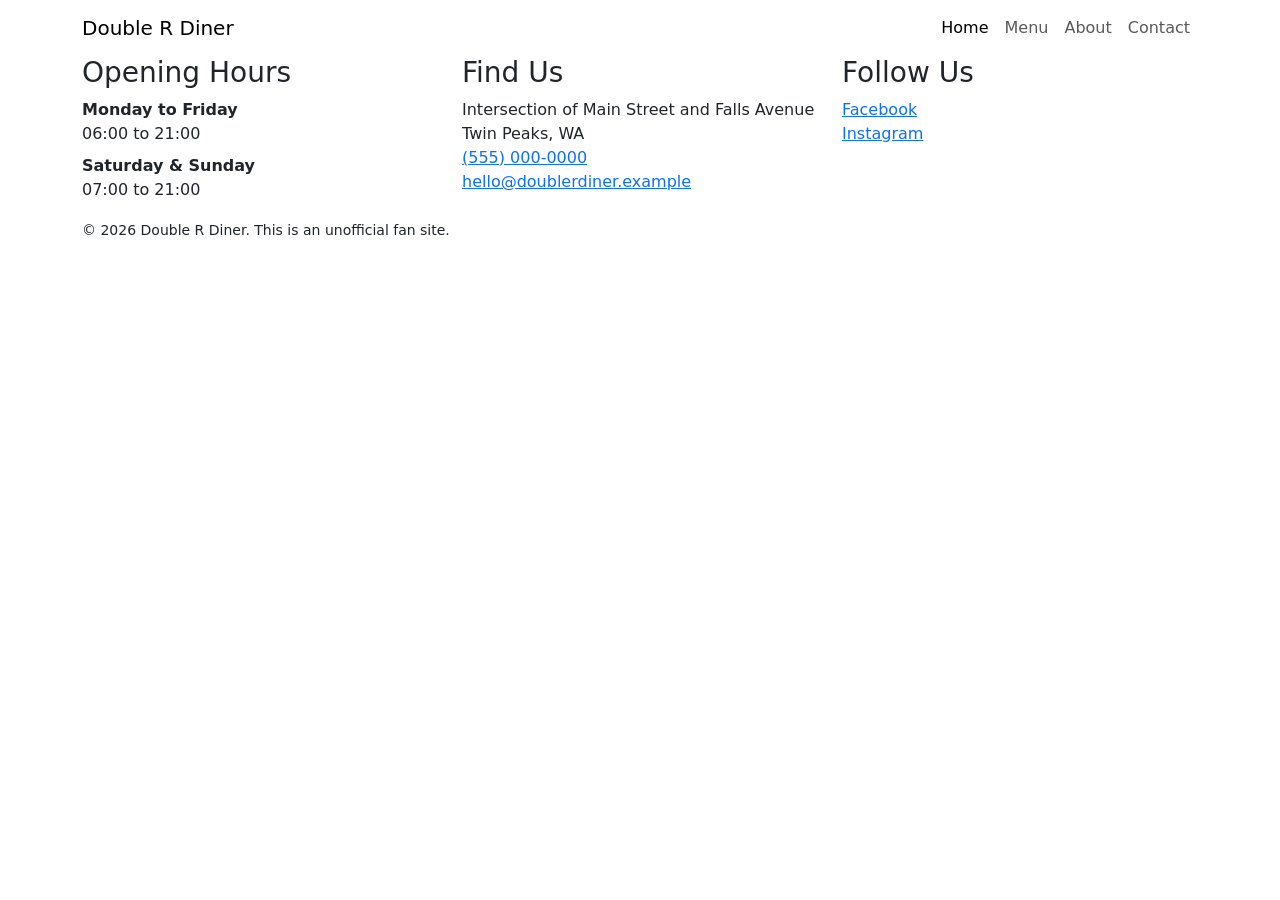
==== index.html @ a2e2c45d "Boilerplated index page with content from scratch pad" ====
<!DOCTYPE html>
<html lang="en">

    <head>
        <meta charset="utf-8">
        <meta name="viewport" content="width=device-width, initial-scale=1">
        <!-- CHANGE PER PAGE -->
        <meta name="description" content="The Double R Diner in Twin Peaks, WA. A damn fine cup of coffee!">

        <title>Double R Diner | A Damn Fine Cup of Coffee</title>

         <link rel="icon" type="image/x-icon" href="/assets/images/favicon.ico">

         <!-- bootstrap here, taken from getbootstrap.com -->
        <link href="https://cdn.jsdelivr.net/npm/bootstrap@5.3.8/dist/css/bootstrap.min.css" rel="stylesheet" integrity="sha384-sRIl4kxILFvY47J16cr9ZwB07vP4J8+LH7qKQnuqkuIAvNWLzeN8tE5YBujZqJLB" crossorigin="anonymous">
        
        <!-- external Google fonts here -->
        <link rel="preconnect" href="https://fonts.googleapis.com">
        <link rel="preconnect" href="https://fonts.gstatic.com" crossorigin>
        <link href="https://fonts.googleapis.com/css2?family=Alfa+Slab+One&family=Karla:ital,wght@0,200..800;1,200..800&display=swap" rel="stylesheet">

        <!-- Custom stylesheet here so it loads last to override bootstrap -->
         <link rel="stylesheet" href="/assets/css/style.css">
    </head>

    <!--
    *** This is header and main navigation; needs to be identical everywhere except changing which link has "active" and "aria-current". Both should be the same for the page it's on. ***
    -->
    <!-- This navbar structure was adapted from what is provided within the Bootstrap 5 documentation (https://getbootstrap.com/docs/5.3/components/navbar/); I removed dropdown, disabled link and search form, and changed links, IDs and alignment for this site. -->
    <header>
    <nav class="navbar navbar-expand-lg" aria-label="Main navigation">
        <div class="container">
        <a class="navbar-brand" href="index.html">Double R Diner</a>
        <button class="navbar-toggler" type="button" data-bs-toggle="collapse" data-bs-target="#mainNav" aria-controls="mainNav" aria-expanded="false" aria-label="Toggle navigation">
            <span class="navbar-toggler-icon"></span>
        </button>
        <div class="collapse navbar-collapse" id="mainNav">
            <ul class="navbar-nav ms-auto mb-2 mb-lg-0">
            <li class="nav-item">
                <a class="nav-link active" aria-current="page" href="index.html">Home</a>
            </li>
            <li class="nav-item">
                <a class="nav-link" href="menu.html">Menu</a>
            </li>
            <li class="nav-item">
                <a class="nav-link" href="about.html">About</a>
            </li>
            <li class="nav-item">
                <a class="nav-link" href="contact.html">Contact</a>
            </li>
            </ul>
        </div>
        </div>
    </nav>
    </header>
    <body>
        <footer>
        <div class="container">
            <h2 class="visually-hidden">Site Footer</h2>
            <div class="row">
                <!-- Opening hours -->
                 <div class="col-12 col-md-4">
                    <h3>Opening Hours</h3>
                    <dl>
                        <dt>Monday to Friday</dt>
                        <dd>06:00 to 21:00</dd>
                        <dt>Saturday & Sunday</dt>
                        <dd>07:00 to 21:00</dd>
                    </dl>
                 </div>
                <!-- Address and phone number -->
                 <div class="col-12 col-md-4">
                    <h3>Find Us</h3>
                    <address>
                        Intersection of Main Street and Falls Avenue<br>
                        Twin Peaks, WA<br>
                        <a href="tel:+15550000000">(555) 000-0000</a><br>
                        <a href="mailto:hello@doublerdiner.example">hello@doublerdiner.example</a>
                    </address>
                 </div>
                <!-- Social links -->
                 <div class="col-12 col-md-4">
                    <h3>Follow Us</h3>
                    <ul class="list-unstyled">
                        <li>
                            <a href="https://facebook.com" target="_blank" rel="noopener" aria-label="Visit our facebook page! This opens in a new tab">Facebook</a>
                        </li>
                        <li>
                            <a href="https://instagram.com" target="_blank" rel="noopener" aria-label="Visit our instagram page! This opens in a new tab">Instagram</a>
                        </li>
                    </ul>
                 </div>
            </div>
            <p><small>&copy; 2026 Double R Diner. This is an unofficial fan site.</small></p>
        </div>
    </footer>

    <!-- External bootstrap JS bundle, need this for the navbar toggle to work. MUST be at the bottom of the body section so that the HTML is already loaded before the script is needed. -->
    <script src="https://cdn.jsdelivr.net/npm/bootstrap@5.3.8/dist/js/bootstrap.bundle.min.js" integrity="sha384-FKyoEForCGlyvwx9Hj09JcYn3nv7wiPVlz7YYwJrWVcXK/BmnVDxM+D2scQbITxI" crossorigin="anonymous"></script>
    </body>
</html>
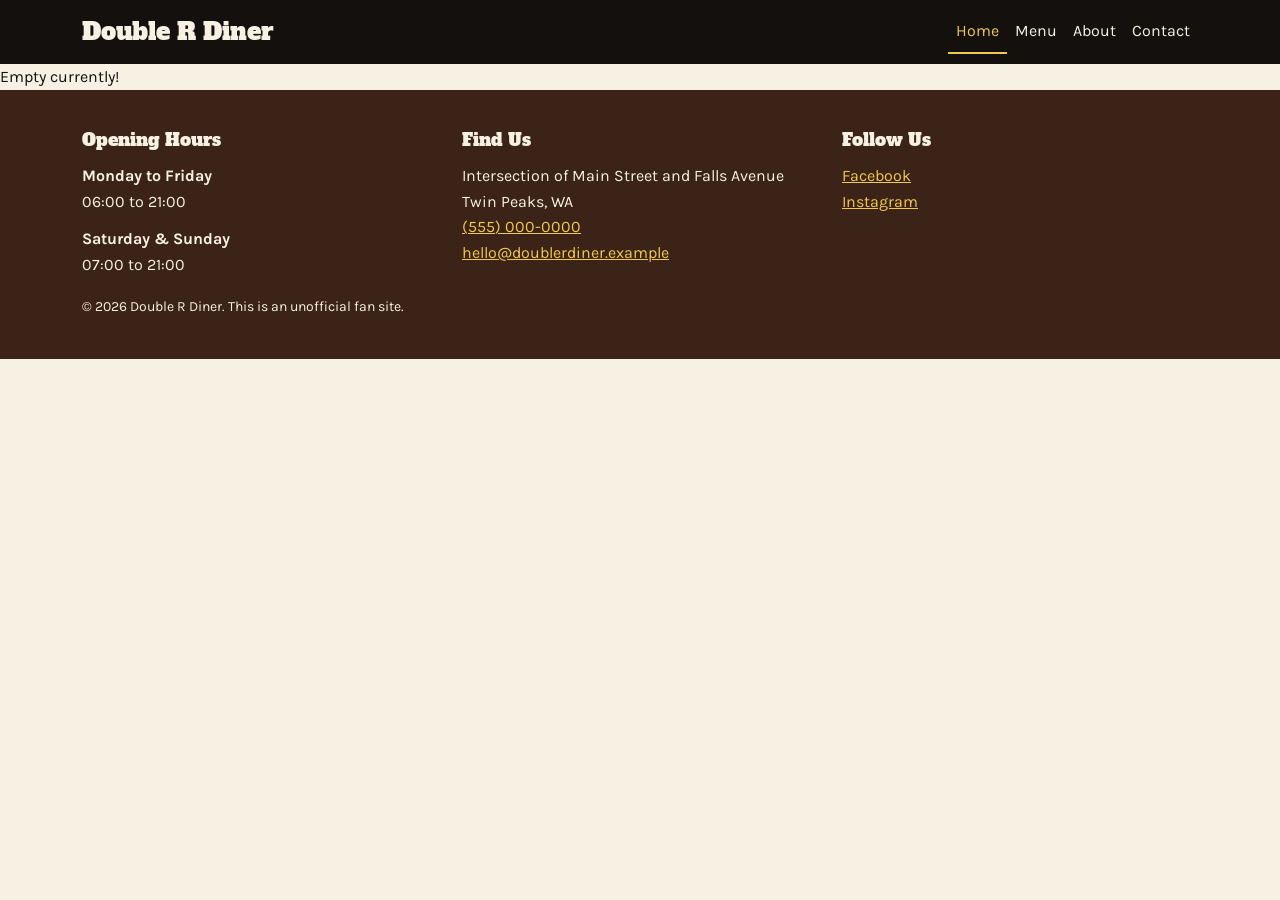
==== commit 07534b5a: "Structural change to file as I'd messed up the <body> tags, styling now renders nicely." ====
--- a/index.html
+++ b/index.html
@@ -20,9 +20,9 @@
         <link href="https://fonts.googleapis.com/css2?family=Alfa+Slab+One&family=Karla:ital,wght@0,200..800;1,200..800&display=swap" rel="stylesheet">
 
         <!-- Custom stylesheet here so it loads last to override bootstrap -->
-         <link rel="stylesheet" href="/assets/css/style.css">
+         <link rel="stylesheet" href="assets/css/style.css">
     </head>
-
+    <body>
     <!--
     *** This is header and main navigation; needs to be identical everywhere except changing which link has "active" and "aria-current". Both should be the same for the page it's on. ***
     -->
@@ -53,7 +53,9 @@
         </div>
     </nav>
     </header>
-    <body>
+        <main>
+            Empty currently!
+        </main>
         <footer>
         <div class="container">
             <h2 class="visually-hidden">Site Footer</h2>
@@ -64,7 +66,7 @@
                     <dl>
                         <dt>Monday to Friday</dt>
                         <dd>06:00 to 21:00</dd>
-                        <dt>Saturday & Sunday</dt>
+                        <dt>Saturday &amp; Sunday</dt>
                         <dd>07:00 to 21:00</dd>
                     </dl>
                  </div>
--- a/assets/css/style.css
+++ b/assets/css/style.css
@@ -0,0 +1,143 @@
+/* -- Double R Diner main style sheet. This should load after bootsrap so the rules here override the framework defaults. -- */
+
+/* Custom Properties */
+
+:root {
+    /* Taken from Palette - See README surface section for contrast ratios etc */
+    --diner-red: #c1121f;
+    --deep-red: #8b0f17;
+    --ink: #13100e;
+    --wood: #3b2417;
+    --cream: #f7f1e3;
+    --sign-yellow: #f2c94c;
+    --amber: #e9a319;
+
+    /* Typefaces */
+    --font-display: 'Alfa Slab One', Georgia, 'Times New Roman', serif;
+    --font-body: 'Karla', 'Helvetica Neue', Arial, sans-serif;
+
+    /* Spacing */
+    --section-padding: 3rem 0;
+}
+
+/* Base Typography */
+
+body {
+    background-color: var(--cream);
+    color: var(--ink);
+    font-family: var(--font-body);
+    line-height: 1.6;
+}
+
+h1, h2, h3 {
+    font-family: var(--font-display);
+    line-height: 1.2;
+}
+
+h1 {
+    font-size: 2.5rem;
+}
+
+h2 {
+    font-size: 1.75rem;
+}
+
+h3 {
+    font-size: 1.25rem;
+}
+
+a {
+    color: var(--deep-red);
+}
+
+a:hover, a:focus {
+    color: var(--diner-red);
+}
+
+/* Visble focus states for anyone who uses a keyboard to navigate */
+
+a:focus-visible, button:focus-visible {
+    outline: 3px solid var(--diner-red);
+    outline-offset: 2px;
+}
+
+/* Section styling - alternates light and dark bands down the page and has differing accents between the two as per WCAG */
+
+.section-light {
+    background-color: var(--cream);
+    color: var(--ink);
+    padding: var(--section-padding);
+}
+
+.section-dark {
+    background-color: var(--wood);
+    color: var(--cream);
+    padding: var(--section-padding);
+}
+
+.section-dark a {
+    color: var(--sign-yellow);
+}
+
+/* Header & navigation */
+
+.navbar {
+    background-color: var(--ink);
+}
+
+.navbar-brand {
+    font-family: var(--font-display);
+    font-size: 1.5rem;
+    color: var(--cream);
+}
+
+.navbar-brand:hover, .navbar-brand:focus {
+    color: var(--sign-yellow);
+}
+
+.navbar .nav-link {
+    color: var(--cream);
+}
+
+.navbar .nav-link:hover, .navbar .nav-link:focus {
+    color: var(--sign-yellow);
+}
+
+/* current page indicator */
+.navbar .nav-link.active {
+    color: var(--sign-yellow);
+    border-bottom: 2px solid var(--sign-yellow);
+}
+
+/* footer */
+
+footer {
+    background-color: var(--wood);
+    color: var(--cream);
+    padding: 2.5rem 0 1.5rem;
+}
+
+footer h3 {
+    font-size: 1.1rem;
+    margin-bottom: 0.75rem;
+}
+
+footer a {
+    color: var(--sign-yellow);
+}
+
+footer a:hover, footer a:focus {
+    color: var(--amber);
+}
+
+footer address {
+    font-style: normal;
+}
+
+footer dt {
+    font-weight: 700;
+}
+
+footer dd {
+    margin-bottom: 0.75rem;
+}
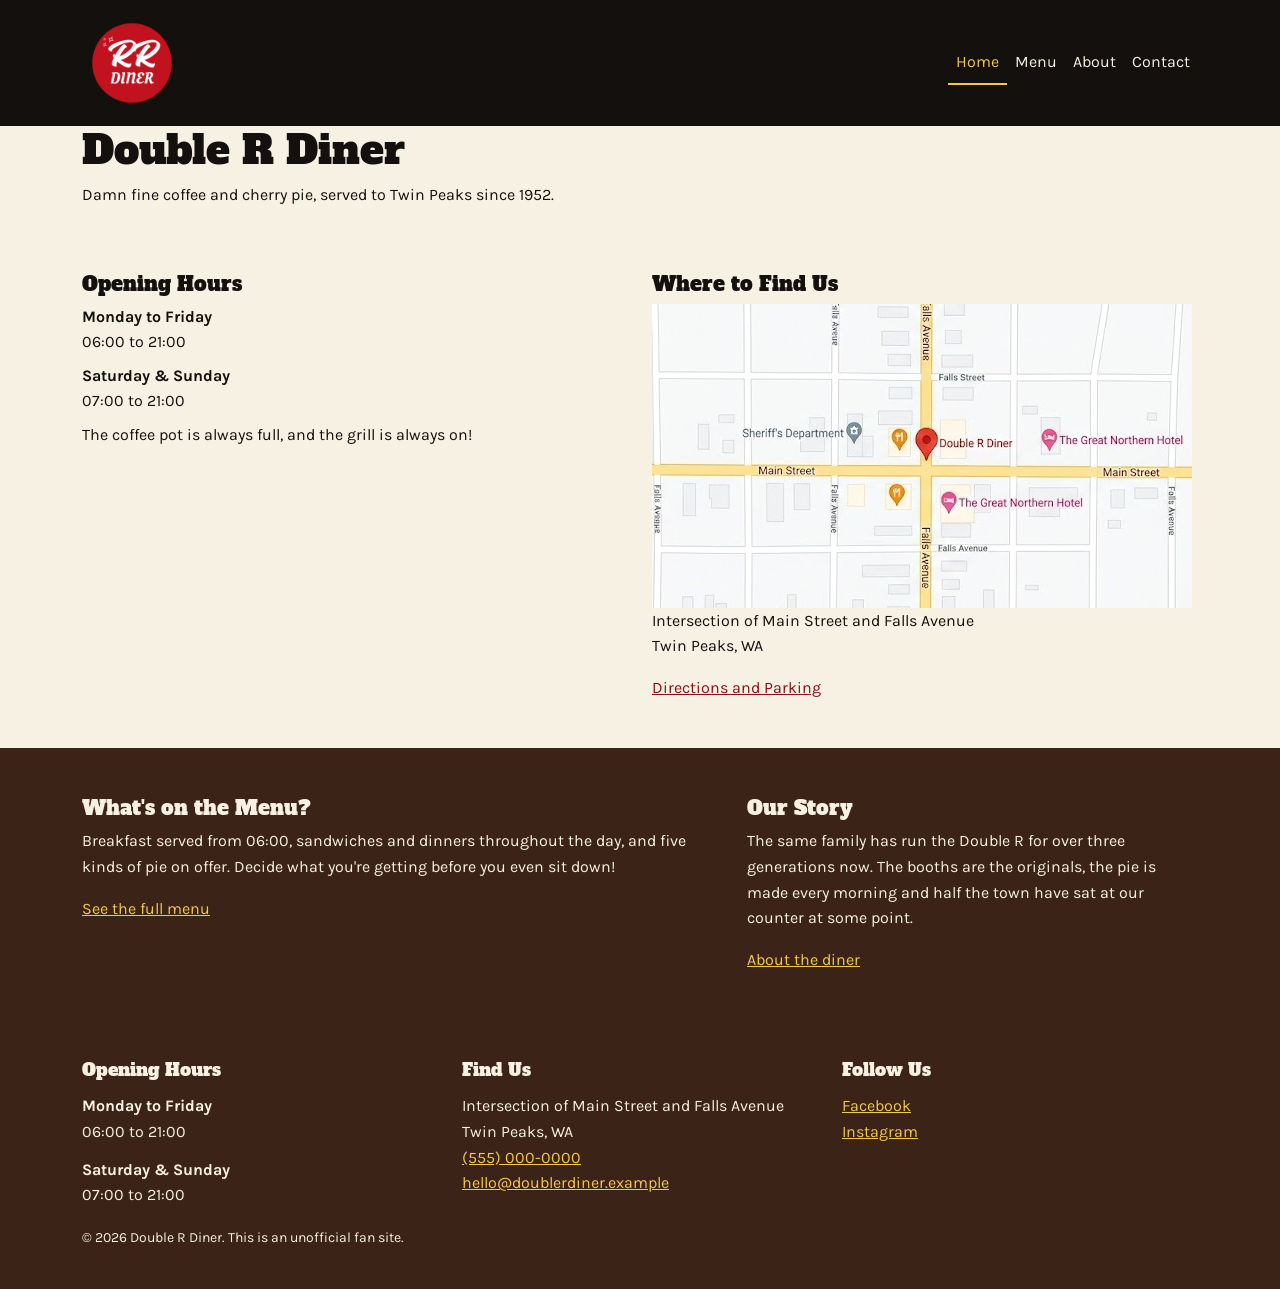
==== commit c38f17bf: "Added body content; hero, opening hours and location, menu and about teasers." ====
--- a/index.html
+++ b/index.html
@@ -30,7 +30,9 @@
     <header>
     <nav class="navbar navbar-expand-lg" aria-label="Main navigation">
         <div class="container">
-        <a class="navbar-brand" href="index.html">Double R Diner</a>
+        <a class="navbar-brand" href="index.html">
+            <img src="assets/images/logo.png" alt="Double R Diner logo" width="100" height="100">
+        </a>
         <button class="navbar-toggler" type="button" data-bs-toggle="collapse" data-bs-target="#mainNav" aria-controls="mainNav" aria-expanded="false" aria-label="Toggle navigation">
             <span class="navbar-toggler-icon"></span>
         </button>
@@ -54,7 +56,71 @@
     </nav>
     </header>
         <main>
-            Empty currently!
+            <!-- Hero here -->
+             <section id="hero" aria-labelledby="hero-heading">
+                <div class="hero-overlay">
+                    <div class="container">
+                        <h1 id="hero-heading">Double R Diner</h1>
+                        <p class="hero-tagline">Damn fine coffee and cherry pie, served to Twin Peaks since 1952.</p>
+                    </div>
+                </div>
+             </section>
+            <!-- Opening hours and location -->
+             <section class="section-light" aria-labelledby="Visit-heading">
+                <div class="container">
+                    <h2 id="visit-heading" class="visually-hidden">Visiting the diner</h2>
+                    <div class="row g-4">
+                        <!-- Opening hours -->
+                         <div class="col-12 col-md-6">
+                            <h3>Opening Hours</h3>
+                            <d1 class="hours-list">
+                                <dt>Monday to Friday</dt>
+                                <dd>06:00 to 21:00</dd>
+                                <dt>Saturday &amp; Sunday</dt>
+                                <dd>07:00 to 21:00</dd>
+                            </d1>
+                            <p>The coffee pot is always full, and the grill is always on!</p>
+                         </div>
+
+                         <!-- location -->
+                          <div class="col-12 col-md-6">
+                            <h3>Where to Find Us</h3>
+                            <img src="assets/images/map.png" alt="Map showing the Double R Diner at the intersection of Main Street and Falls Avenue" class="img-fluid">
+                            <address>
+                                Intersection of Main Street and Falls Avenue<br>
+                                Twin Peaks, WA
+                            </address>
+                            <a href="contact.html">Directions and Parking</a>
+                          </div>
+                    </div>
+                </div>
+             </section>
+
+            <!-- menu & about teasers -->
+             <section class="section-dark" aria-labelledby="explore-heading">
+                <div class="container">
+                    <h2 id="explore-heading" class="visually-hidden">Explore the diner</h2>
+                    <div class="row g-4">
+                        <!-- menu teaser -->
+                         <div class="col-12 col-md-6 col-lg-7">
+                            <h3>What's on the Menu?</h3>
+                            <p>
+                                Breakfast served from 06:00, sandwiches and dinners throughout the day, and five kinds of pie on offer. Decide what you're getting before you even sit down!
+                            </p>
+                            <a href="menu.html" class="btn-diner">See the full menu</a>
+                         </div>
+                        <!-- about teaser -->
+                         <div class="col-12 col-md-6 col-lg-5">
+                            <h3>Our Story</h3>
+                            <p>
+                                The same family has run the Double R for over three generations now. The booths are the originals, the pie is made every morning and half the town have sat at our counter at some point.
+                            </p>
+                            <a href="about.html" class="btn-diner">About the diner</a>
+                         </div>
+                    </div>
+                </div>
+             </section>
+
         </main>
         <footer>
         <div class="container">
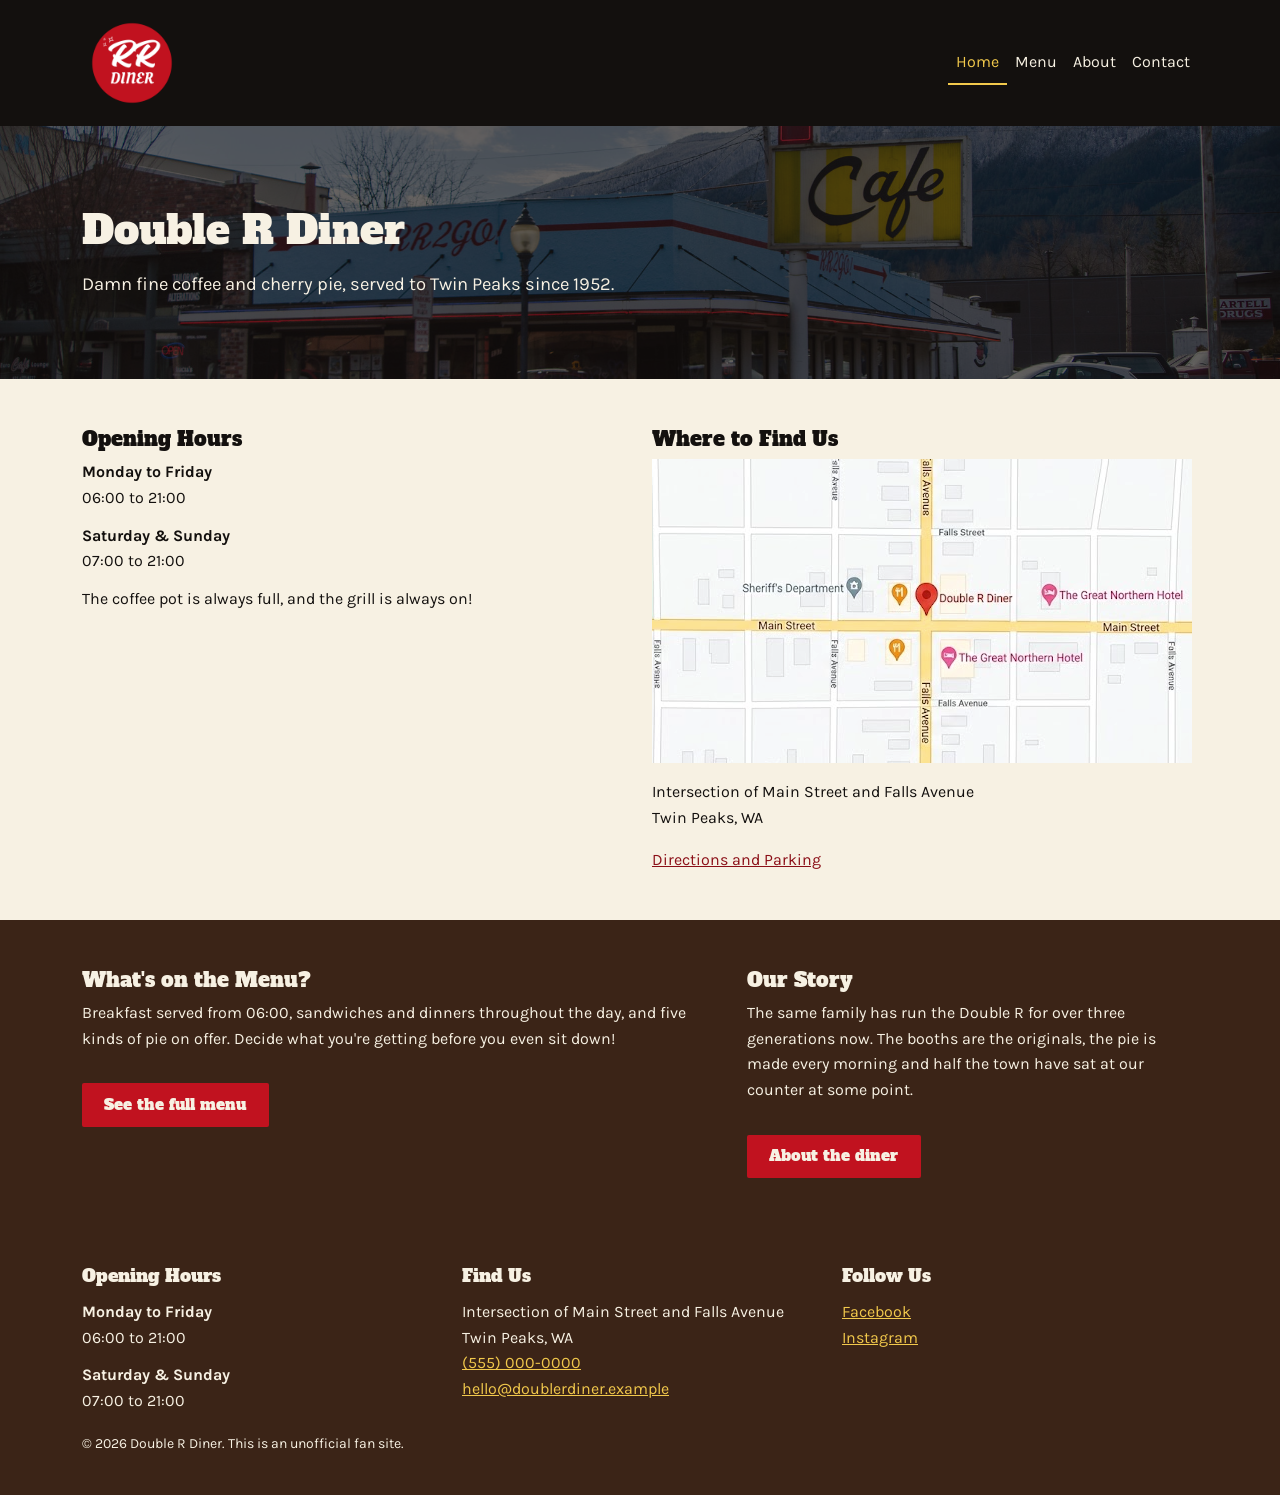
==== commit 1a29ad26: "Updated the bootstrap colour variable for the nav toggler on mobile/tablet on both index and the scr" ====
--- a/index.html
+++ b/index.html
@@ -28,7 +28,7 @@
     -->
     <!-- This navbar structure was adapted from what is provided within the Bootstrap 5 documentation (https://getbootstrap.com/docs/5.3/components/navbar/); I removed dropdown, disabled link and search form, and changed links, IDs and alignment for this site. -->
     <header>
-    <nav class="navbar navbar-expand-lg" aria-label="Main navigation">
+    <nav class="navbar navbar-expand-lg" data-bs-theme="dark" aria-label="Main navigation">
         <div class="container">
         <a class="navbar-brand" href="index.html">
             <img src="assets/images/logo.png" alt="Double R Diner logo" width="100" height="100">
--- a/assets/css/style.css
+++ b/assets/css/style.css
@@ -140,4 +140,83 @@
 
 footer dd {
     margin-bottom: 0.75rem;
+}
+
+/* Home Page */
+
+#hero {
+    background-image: url('../images/hero-diner-exterior.jpg');
+    background-size: cover;
+    background-position: center;
+    background-repeat: no-repeat;
+}
+
+.hero-overlay {
+    background-color: rgba(20, 16, 14, 0.65);
+    color: var(--cream);
+    padding: 5rem 0;
+}
+
+.hero-overlay h1 {
+    color: var(--cream);
+    margin-bottom: 1rem;
+}
+
+.hero-tagline {
+    font-size: 1.15rem;
+    max-width: 34rem;
+    margin-bottom: 0;
+}
+
+/* Shortening the hero band on smaller screens so the content isn't pushed off */
+
+@media (max-width: 768px) {
+    .hero-overlay {
+        padding: 3rem 0;
+    }
+
+    .hero-overlay h1 {
+        font-size: 2rem;
+    }
+}
+
+/* Buttons */
+
+.btn-diner {
+    display: inline-block;
+    background-color: var(--diner-red);
+    color: var(--cream);
+    font-family: var(--font-display);
+    font-size: 0.95rem;
+    padding: 0.6rem 1.4rem;
+    border-radius: 2px;
+    text-decoration: none;
+    margin-top: 1rem;
+}
+
+.btn-diner:hover, .btn-diner:focus {
+    background-color: var(-deep-red);
+    color: var(--cream);
+    text-decoration: underline;
+}
+
+/* Overriding the section-dark link colour so buttons don't have random colours */
+
+.section-dark .btn-diner {
+    color: var(--cream);
+}
+
+/* Home page content */
+
+.hours-list dt {
+    font-weight: 700;
+}
+
+.hours-list dd {
+    margin-bottom: 0.75rem;
+}
+
+.section-light address, .section-light address {
+    font-style: normal;
+    margin-top: 1rem;
 }
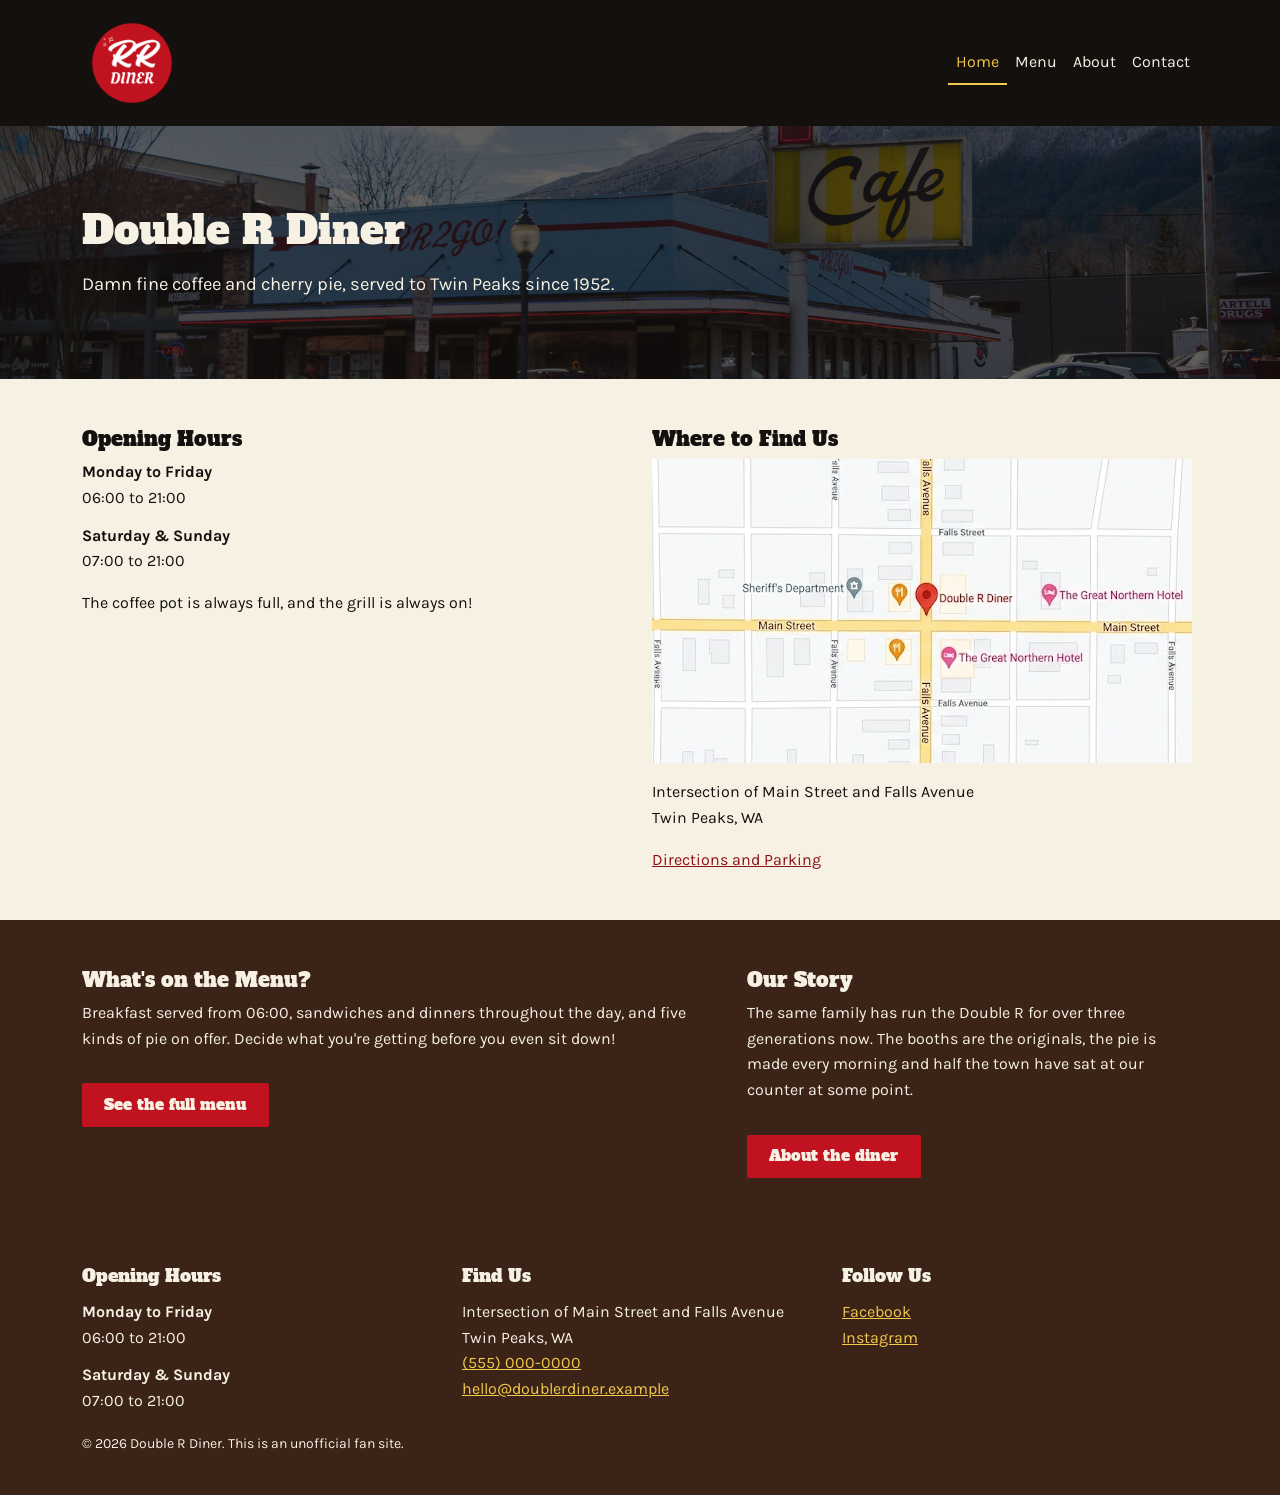
==== commit 02054e6c: "fixed typo found on w3 validator check of home page. d1 to dl." ====
--- a/index.html
+++ b/index.html
@@ -73,12 +73,12 @@
                         <!-- Opening hours -->
                          <div class="col-12 col-md-6">
                             <h3>Opening Hours</h3>
-                            <d1 class="hours-list">
+                            <dl class="hours-list">
                                 <dt>Monday to Friday</dt>
                                 <dd>06:00 to 21:00</dd>
                                 <dt>Saturday &amp; Sunday</dt>
                                 <dd>07:00 to 21:00</dd>
-                            </d1>
+                            </dl>
                             <p>The coffee pot is always full, and the grill is always on!</p>
                          </div>
 
@@ -166,5 +166,4 @@
     <!-- External bootstrap JS bundle, need this for the navbar toggle to work. MUST be at the bottom of the body section so that the HTML is already loaded before the script is needed. -->
     <script src="https://cdn.jsdelivr.net/npm/bootstrap@5.3.8/dist/js/bootstrap.bundle.min.js" integrity="sha384-FKyoEForCGlyvwx9Hj09JcYn3nv7wiPVlz7YYwJrWVcXK/BmnVDxM+D2scQbITxI" crossorigin="anonymous"></script>
     </body>
-</html>
-    +</html>
--- a/assets/css/style.css
+++ b/assets/css/style.css
@@ -195,7 +195,7 @@
 }
 
 .btn-diner:hover, .btn-diner:focus {
-    background-color: var(-deep-red);
+    background-color: var(--deep-red);
     color: var(--cream);
     text-decoration: underline;
 }
@@ -216,7 +216,190 @@
     margin-bottom: 0.75rem;
 }
 
-.section-light address, .section-light address {
+.section-light address, .section-dark address {
     font-style: normal;
     margin-top: 1rem;
+}
+
+/* Menu Page */
+
+.menu-section {
+    margin-bottom: 2.5rem;
+}
+
+.menu-section h3 {
+    border-bottom: 2px solid var(--diner-red);
+    padding-bottom: 0.4rem;
+    margin-bottom: 1rem;
+}
+
+.menu-list {
+    list-style: none;
+    padding-left: 0;
+    margin-bottom: 0;
+}
+
+.menu-item {
+    margin-bottom: 1rem;
+}
+
+/* This puts the name and price on one line. The space between them pushes the price to the right edge, and flex-shrink 0 stops it looking squeezed when a long item name wraps over a line. */
+
+.menu-item-head {
+    display: flex;
+    justify-content: space-between;
+    align-items: baseline;
+    gap: 0.75rem;
+}
+
+.menu-item-name {
+    font-weight: 700;
+}
+
+.menu-item-price {
+    flex-shrink: 0;
+    font-weight: 700;
+    color: var(--deep-red);
+}
+
+/* This is for the menu item descriptions, it uses the full col width */
+
+.menu-item-desc {
+    margin: 0.15rem 0 0;
+    font-size: 0.925rem;
+    font-style: italic;
+}
+
+/* Section wide-notes (eg what the meals come with) */
+
+.menu-section-note {
+    margin-top: 1rem;
+    font-size: 0.925rem;
+    font-style: italic;
+}
+
+/* So that the deep red price doesn't fail on contrast against dark backgrounds */
+
+.section-dark .menu-item-price {
+    color: var(--sign-yellow);
+}
+
+/* Page Intro section */
+
+h1 {
+    margin-bottom: 0.5rem;
+}
+
+.page-intro {
+    font-size: 1.1rem;
+    margin-bottom: 2rem;
+}
+
+/* Daily Specials */
+/* These need to be the sing yellow band with ink text. The cards inside should be cream so the item text looks the same as the rest of the page. */
+
+.specials {
+    background-color: var(--sign-yellow);
+    padding: 1.5rem;
+    border-radius: 4px;
+    margin-bottom: 2.5rem;
+}
+
+.specials h2 {
+    color: var(--ink);
+    margin-bottom: 1rem;
+}
+
+.specials-card {
+    background-color: var(--cream);
+    padding: 1rem;
+    border-radius: 4px;
+    height: 100%;
+}
+
+.specials-card h3 {
+    font-size: 1rem;
+    margin-bottom: 0.75rem;
+}
+
+.specials-price {
+    display: block;
+    font-family: var(--font-body);
+    font-size: 0.9rem;
+    font-weight: 700;
+    color: var(--deep-red);
+}
+
+/* This puts the day and item side by side and repeats down the specials rota */
+
+.rota {
+    margin-bottom: 0;
+    font-size: 0.9rem;
+}
+
+.rota dt {
+    float: left;
+    clear: left;
+    width: 3.2rem;
+    font-weight: 700;
+}
+
+.rota dd {
+    margin-left: 3.2rem;
+    margin-bottom: 0.2rem;
+}
+
+/* About page */
+
+.person-card img {
+    margin-bottom: 0.75rem;
+}
+
+.person-card h3 {
+    margin-bottom: 0.15rem;
+}
+
+.person-role {
+    font-weight: 700;
+    color: var(--deep-red);
+    margin-bottom: 0.5rem;
+}
+
+/* Contact page */
+
+.contact-phone {
+    font-size: 1.25rem;
+    font-weight:700;
+    margin-bottom: 0.25rem;
+}
+
+.contact-form {
+    max-width: 32rem;
+}
+
+.contact-form .form-label {
+    font-weight: 700;
+}
+
+.contact-form .form-control:focus {
+    border-color: var(--diner-red);
+    box-shadow: 0 0 0 3px rgba(193, 18, 31, 0.25);
+}
+
+/* 404 page - styled after deployment as unable to validate locally */
+
+.error-page {
+    min-height: 50vh;
+}
+
+.error-code {
+    font-family: var(--font-display);
+    font-size: 4rem;
+    line-height: 1;
+    color: var(--diner-red);
+    margin-bottom: 0.5rem;
+}
+
+.error-links {
+    margin-bottom: 1.5rem;
 }
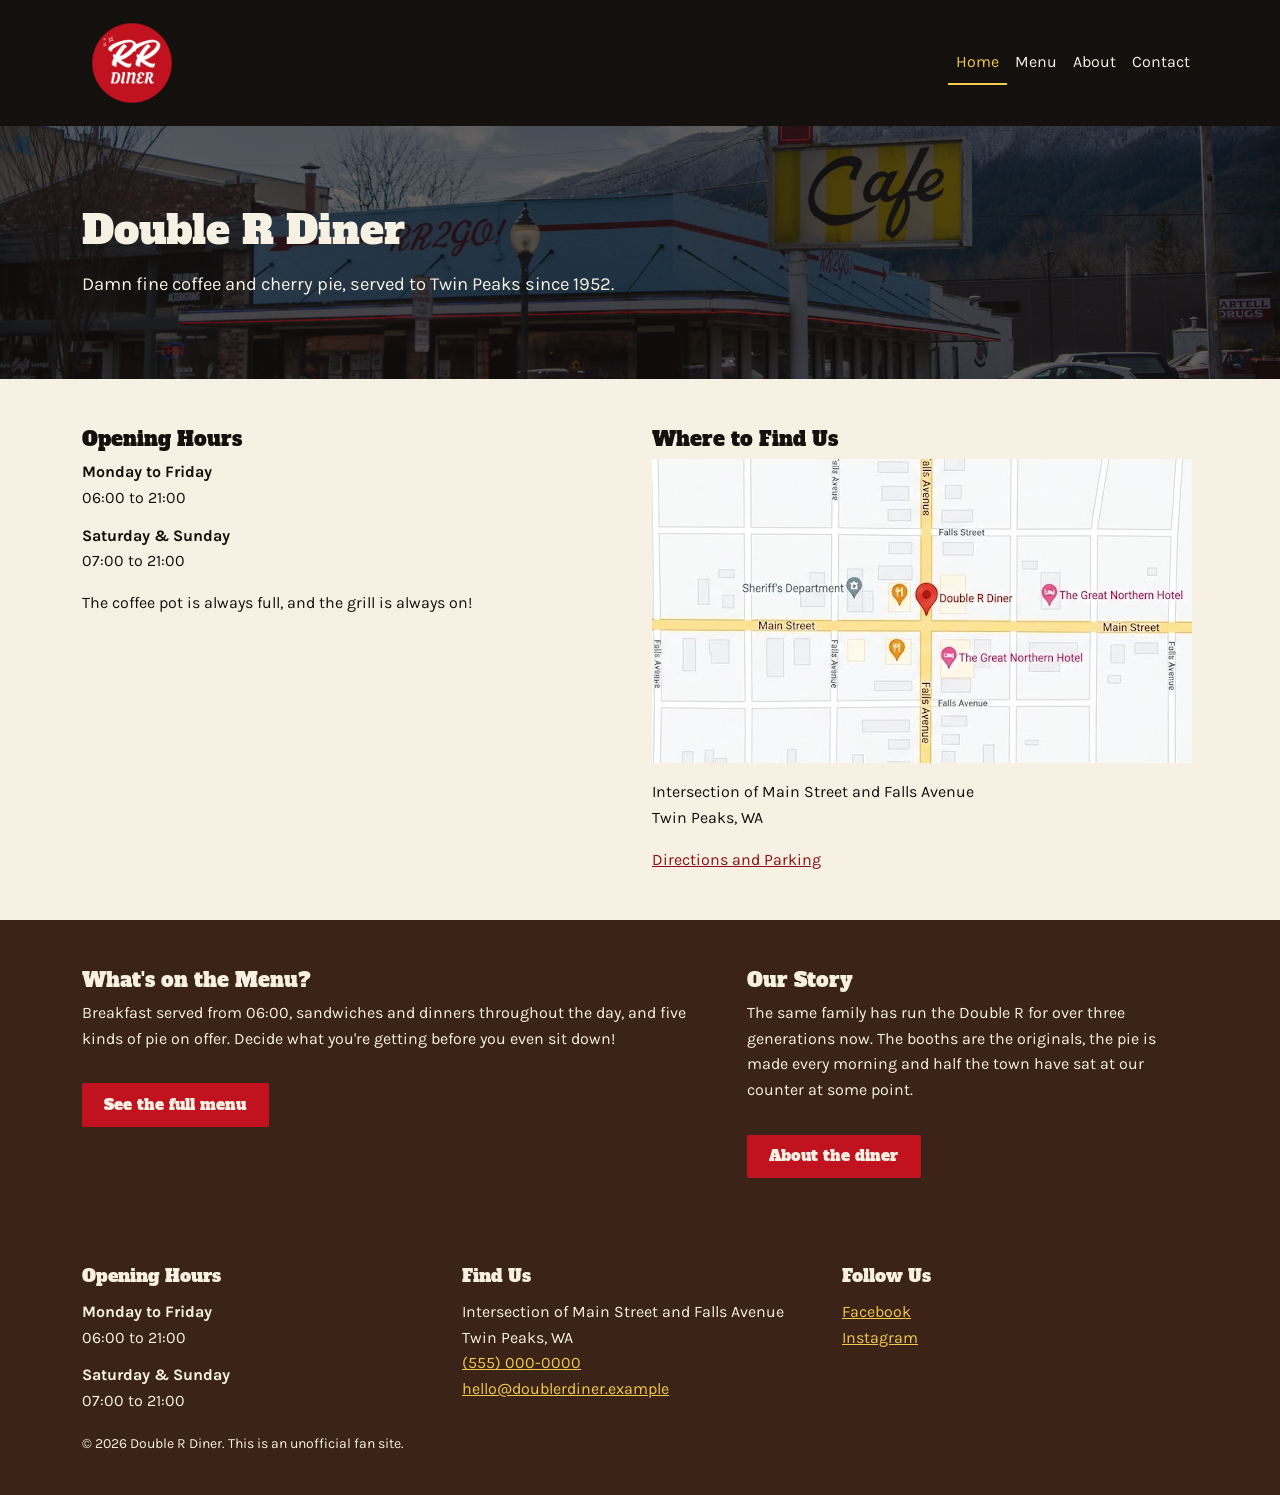
==== commit 5acb2726: "Added width and height declarations to improve lighthouse score" ====
--- a/index.html
+++ b/index.html
@@ -85,7 +85,7 @@
                          <!-- location -->
                           <div class="col-12 col-md-6">
                             <h3>Where to Find Us</h3>
-                            <img src="assets/images/map.png" alt="Map showing the Double R Diner at the intersection of Main Street and Falls Avenue" class="img-fluid">
+                            <img src="assets/images/map.png" alt="Map showing the Double R Diner at the intersection of Main Street and Falls Avenue" class="img-fluid" width="540" height="304">
                             <address>
                                 Intersection of Main Street and Falls Avenue<br>
                                 Twin Peaks, WA
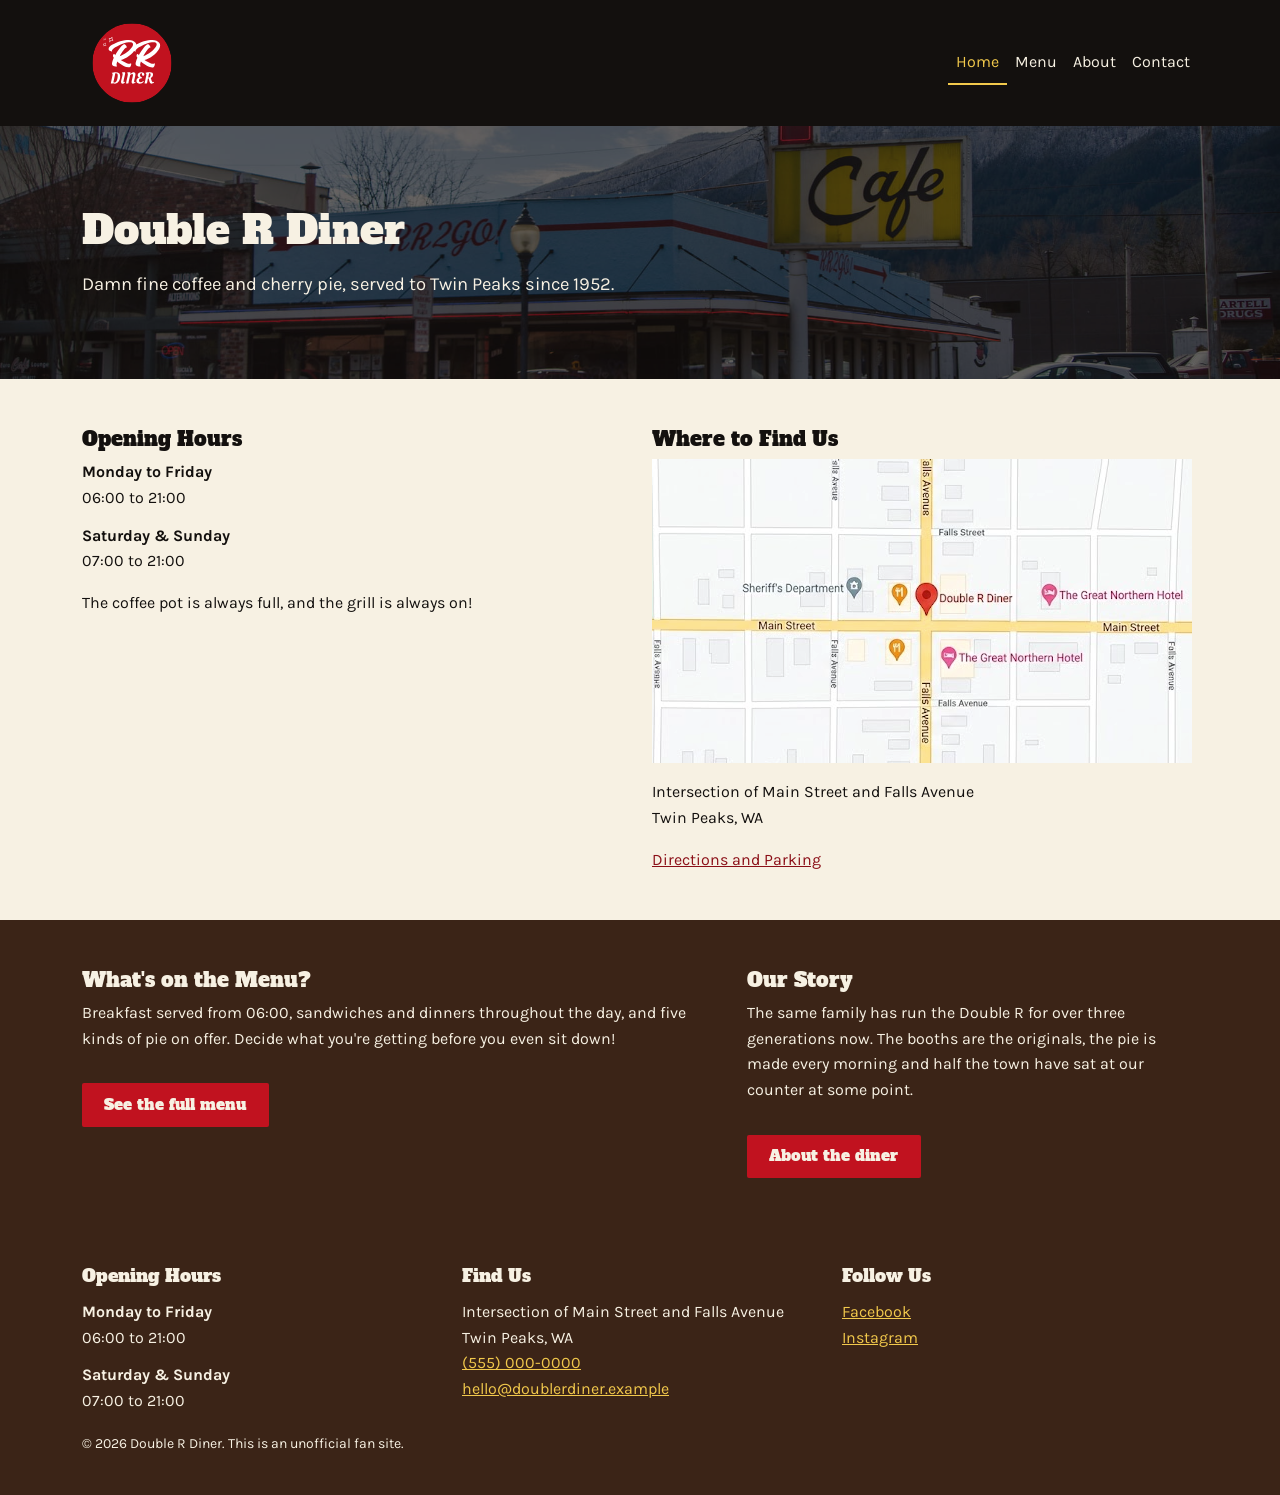
==== commit d80aa35f: "Resolved issue where favicon didn't show up; caused by leading slash." ====
--- a/index.html
+++ b/index.html
@@ -9,7 +9,7 @@
 
         <title>Double R Diner | A Damn Fine Cup of Coffee</title>
 
-         <link rel="icon" type="image/x-icon" href="/assets/images/favicon.ico">
+         <link rel="icon" type="image/x-icon" href="assets/images/favicon.ico">
 
          <!-- bootstrap here, taken from getbootstrap.com -->
         <link href="https://cdn.jsdelivr.net/npm/bootstrap@5.3.8/dist/css/bootstrap.min.css" rel="stylesheet" integrity="sha384-sRIl4kxILFvY47J16cr9ZwB07vP4J8+LH7qKQnuqkuIAvNWLzeN8tE5YBujZqJLB" crossorigin="anonymous">
@@ -31,7 +31,7 @@
     <nav class="navbar navbar-expand-lg" data-bs-theme="dark" aria-label="Main navigation">
         <div class="container">
         <a class="navbar-brand" href="index.html">
-            <img src="assets/images/logo.png" alt="Double R Diner logo" width="100" height="100">
+            <img src="assets/images/logo.svg" alt="Double R Diner logo" width="100" height="100">
         </a>
         <button class="navbar-toggler" type="button" data-bs-toggle="collapse" data-bs-target="#mainNav" aria-controls="mainNav" aria-expanded="false" aria-label="Toggle navigation">
             <span class="navbar-toggler-icon"></span>
